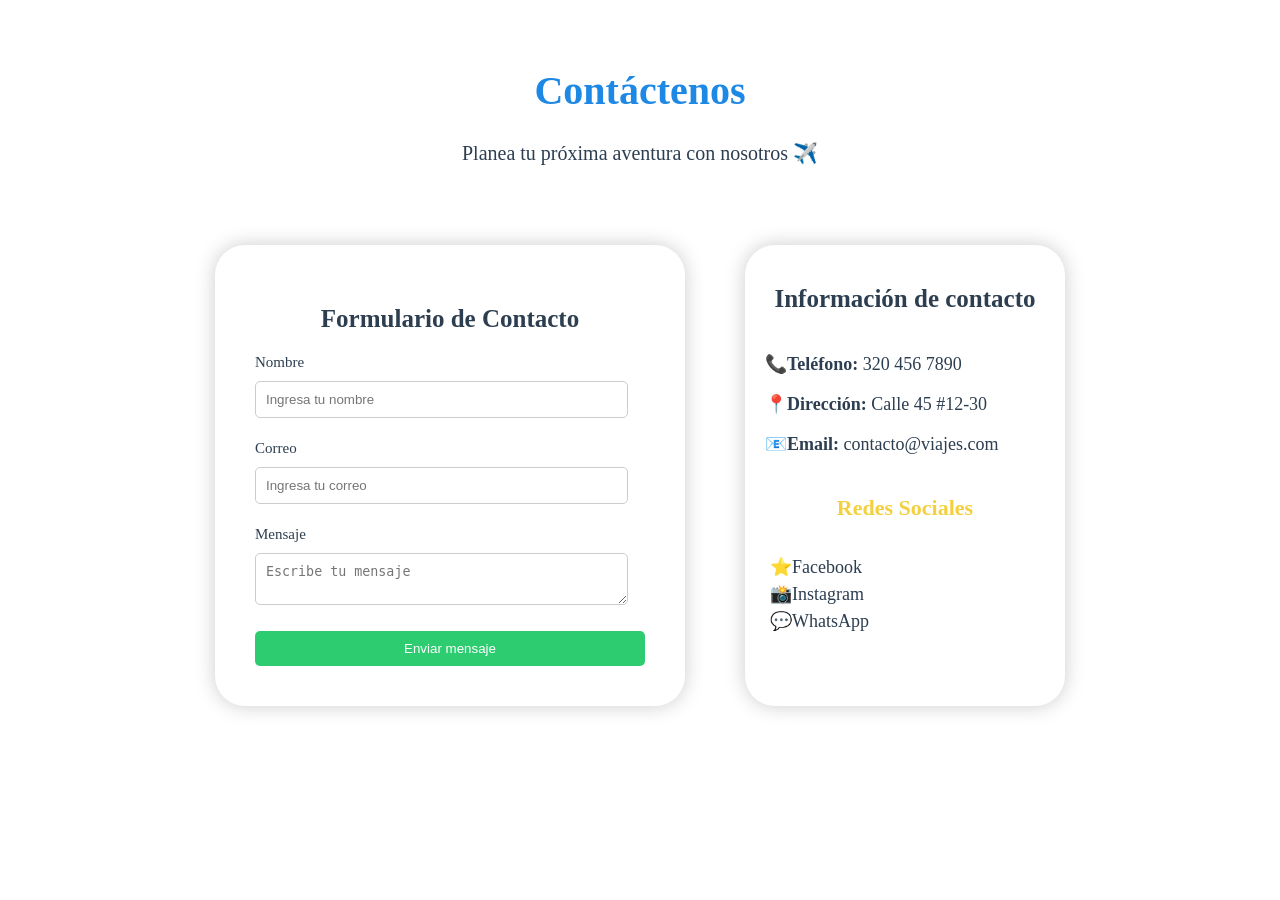
==== contactenos.html @ 36f04b3b "update" ====
<!DOCTYPE html><html lang="es"><head>
    <meta charset="UTF-8">
    <title>Contáctenos - Agencia de Viajes</title>
    <!-- Conexión con el CSS -->
    <link rel="stylesheet" href="./css/contactenos.css">
</head>
<body>
<!-- CONTENEDOR DE LA PANTALLA -->
<div class="pantalla">
    <!-- TÍTULO -->
    <h1>Contáctenos</h1>
    <p class="subtitulo">Planea tu próxima aventura con nosotros ✈️</p>
     <!-- CONTENEDOR PRINCIPAL -->
     <div class="contenedor">
         <!-- FORMULARIO -->
         <div class="formulario">
            <h2>Formulario de Contacto</h2>
             <form>
                <!-- Nombre -->
                <label>Nombre</label>
                <input type="text" placeholder="Ingresa tu nombre">
                <!-- Correo -->
                <label>Correo</label>
                <input type="email" placeholder="Ingresa tu correo">
                 <!-- Mensaje -->
                <label>Mensaje</label>
                <textarea placeholder="Escribe tu mensaje"></textarea>
                <!-- Botón -->
                <button>Enviar mensaje</button>
            </form>
    </div>
    <!-- INFORMACIÓN -->
    <div class="info">
        <h2>Información de contacto</h2>
            <p><strong> 📞Teléfono:</strong> 320 456 7890</p>
            <p><strong> 📍Dirección:</strong> Calle 45 #12-30</p>
            <p><strong> 📧Email:</strong> contacto@viajes.com</p>
        <h3 class="redes-titulo">Redes Sociales</h3>
        <div class="redes">
            <p>⭐Facebook</p>
            <p>📸Instagram</p>
            <p>💬WhatsApp</p>
        </div>
        </div>
    </div>
</div>
</body>
</html>
---- css/contactenos.css ----
/* ESTILO GENERAL */
body{
    background-color: #FFFFFF; /* blanco */
    margin: 0;
    color: #2C3E50; /* gris oscuro */
}
/* CONTENEDOR PRINCIPAL */
.pantalla{
    padding: 40px;
}
/* TÍTULO */
h1{
    color: #1E88E5; /* azul océano */
     text-align: center;
      font-size: 40px;
}
/* SUBTÍTULO */
.subtitulo{
    color: #2C3E50;
    text-align: center;
    font-size: 20px;
    
}
/* CONTENEDOR DE FORMULARIO E INFO */
.contenedor{
    display: flex;
    justify-content: center;
    gap: 60px;
    margin-top: 80px;
}
/* FORMULARIO */
.formulario{
    background: #FFFFFF;
    padding: 40px;
    width: 390px;
    border-radius: 30px;
    box-shadow: 0px 0px 20px #ccc;
    font-size: 15px;
}
.formulario h2{
    text-align: center; /* solo el título del formulario */
    font-size: 25px;
}
.info h2{
    text-align: center; /* solo el título de contacto */
    font-size: 25px;
    margin-bottom: 40px;
}
/* CAMPOS */
input, textarea{
    width: 90%;
    padding: 10px;
    margin-top: 10px;
    margin-bottom: 22px;
    border-radius: 5px;
    border: 1px solid #ccc;
}
/* BOTÓN */
button{
    background-color: #2ECC71; /* verde tropical */
    color: white;
    border: none;
    padding: 10px;
    width: 100%;
    border-radius: 5px;
    cursor: pointer;
}
/* EFECTO HOVER */
button:hover{
    background-color: #27ae60;
}
/* INFORMACIÓN */
.info{
    background: #FFFFFF;
    padding: 20px;
    width: 280px;
    border-radius: 30px;
    box-shadow: 0px 0px 20px #ccc;
    font-size: 18px;
}
/* TÍTULO REDES */
.redes-titulo{
    color: #F4D03F; /* amarillo sol */
    text-align: center;
    font-size: 22px;
    margin-top: 40px;
    margin-bottom: 35px;
}
/* REDES */
.redes p{
    margin: 5px;
}
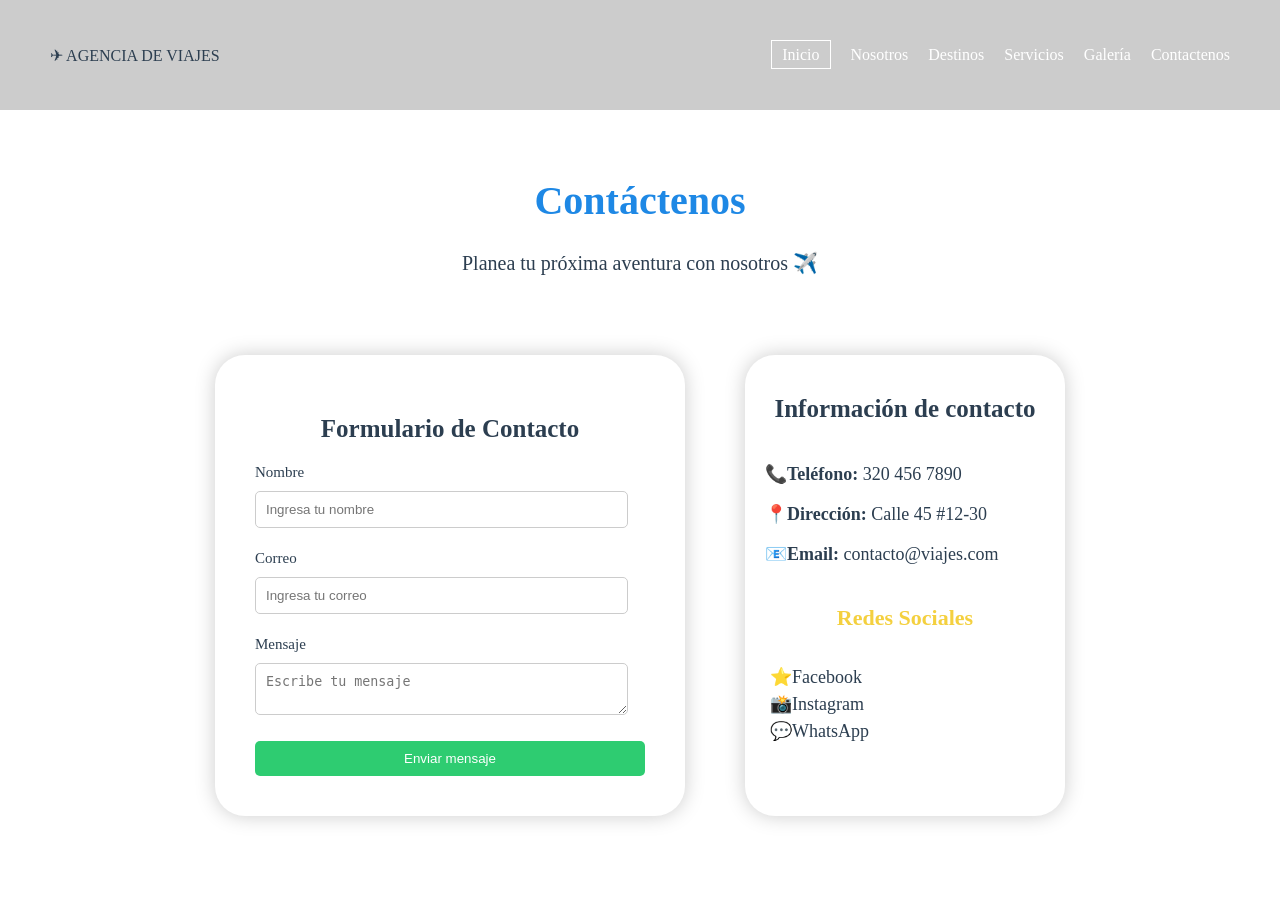
==== commit 364f3f18: "Actualizacion de la pagina de destinos" ====
--- a/contactenos.html
+++ b/contactenos.html
@@ -5,6 +5,19 @@
     <link rel="stylesheet" href="./css/contactenos.css">
 </head>
 <body>
+                <header>
+        <nav class="navbar">
+            <div class="logo">✈ AGENCIA DE VIAJES</div>
+            <ul class="nav-links">
+                <li><a href="Index.html" class="active">Inicio</a></li>
+                <li><a href="nosotros.html">Nosotros</a></li>
+                <li><a href="Destinos.html">Destinos</a></li>
+                <li><a href="Servicios.html">Servicios</a></li>
+                <li><a href="#">Galería</a></li>
+                <li><a href="contactenos.html">Contactenos</a></li>
+            </ul>
+        </nav>
+    </header>
 <!-- CONTENEDOR DE LA PANTALLA -->
 <div class="pantalla">
     <!-- TÍTULO -->
--- a/css/contactenos.css
+++ b/css/contactenos.css
@@ -1,3 +1,30 @@
+.navbar {
+    display: flex;
+    justify-content: space-between;
+    align-items: center;
+    padding: 30px 50px;
+    background: rgba(0, 0, 0, 0.2); /* Fondo sutil para legibilidad */
+}
+
+.nav-links {
+    display: flex;
+    list-style: none;
+}
+
+.nav-links li {
+    margin-left: 20px;
+}
+
+.nav-links a {
+    text-decoration: none;
+    color: white;
+    font-size: 16px;
+}
+
+.nav-links a.active {
+    border: 1px solid white;
+    padding: 5px 10px;
+}
 /* ESTILO GENERAL */
 body{
     background-color: #FFFFFF; /* blanco */
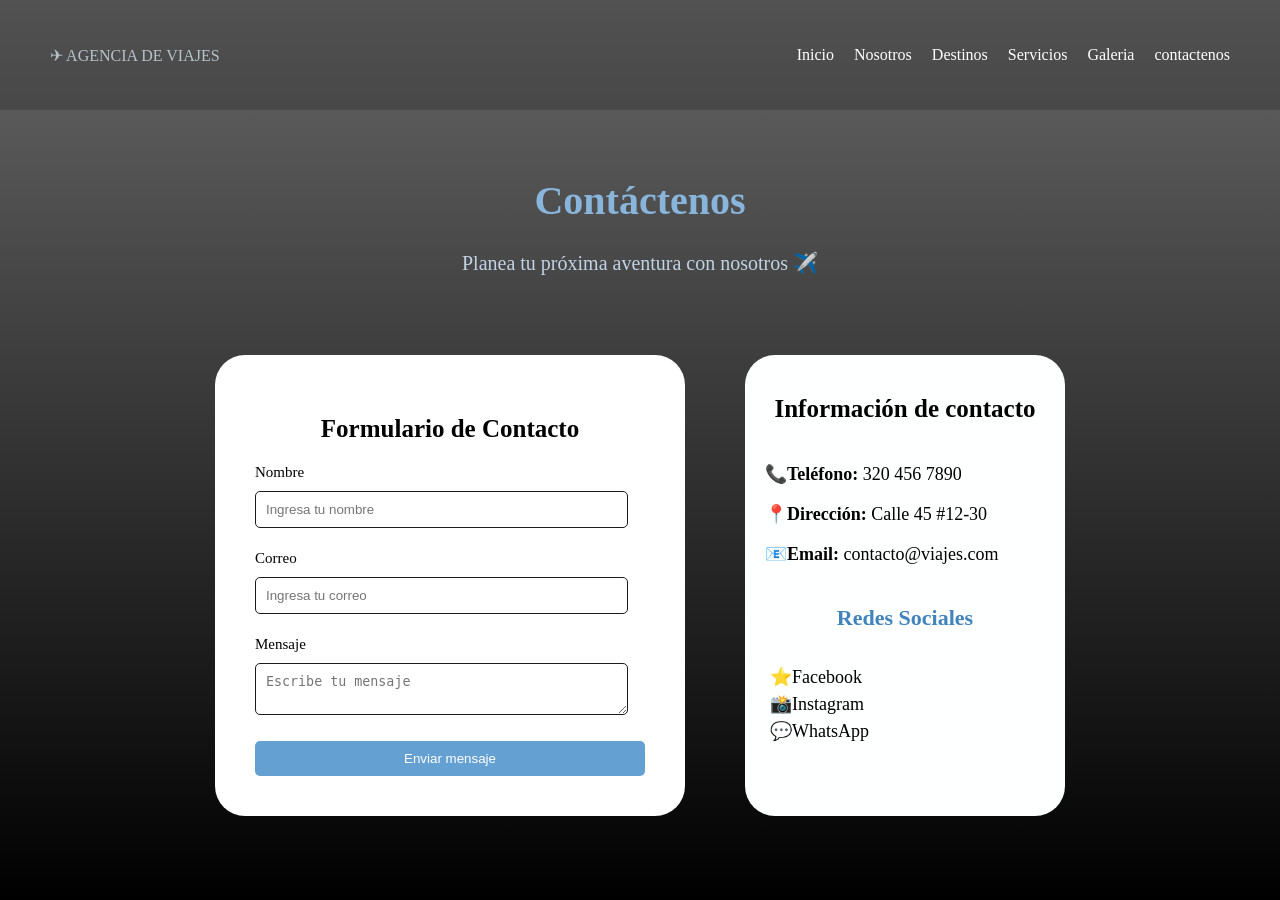
==== commit a809ac55: "cambios nuevos" ====
--- a/contactenos.html
+++ b/contactenos.html
@@ -5,17 +5,18 @@
     <link rel="stylesheet" href="./css/contactenos.css">
 </head>
 <body>
-                <header>
+    <header>
         <nav class="navbar">
             <div class="logo">✈ AGENCIA DE VIAJES</div>
             <ul class="nav-links">
-                <li><a href="Index.html" class="active">Inicio</a></li>
-                <li><a href="nosotros.html">Nosotros</a></li>
-                <li><a href="Destinos.html">Destinos</a></li>
-                <li><a href="Servicios.html">Servicios</a></li>
-                <li><a href="#">Galería</a></li>
-                <li><a href="contactenos.html">Contactenos</a></li>
+              <li><a href="index.html" class="nav-link">Inicio</a></li>
+            <li><a href="nosotros.html" class="nav-link">Nosotros</a></li>
+            <li><a href="Destinos.html" class="nav-link">Destinos</a></li>
+            <li><a href="Servicios.html" class="nav-link">Servicios</a></li>
+            <li><a href="galeria.html" class="nav-link">Galeria</a></li>
+            <li><a href="contactenos.html" class="nav-link">contactenos</a></li>
             </ul>
+        </div>
         </nav>
     </header>
 <!-- CONTENEDOR DE LA PANTALLA -->
--- a/css/contactenos.css
+++ b/css/contactenos.css
@@ -1,9 +1,39 @@
+/* ESTILO GENERAL */
+body {
+    /* Imagen de fondo que cubre toda la pantalla */
+   background: linear-gradient(rgba(37, 37, 37, 0.7), rgba(0, 0, 0, 10)), url("https://clinicascres.com/wp-content/uploads/2024/04/tansparent-of-sea-water-surface-texture-background-free-photo.jpeg");
+    background-position: center;
+    background-attachment: fixed;
+    height: 100vh;
+    color: rgb(255, 255, 255);
+}
+
+/* Navegación */
 .navbar {
     display: flex;
     justify-content: space-between;
     align-items: center;
     padding: 30px 50px;
-    background: rgba(0, 0, 0, 0.2); /* Fondo sutil para legibilidad */
+    background: rgba(3, 2, 2, 0.2); 
+}
+body{
+    background-color: #FFFFFF; /* blanco */
+    margin: 0;
+    color: #b7c3ca; /* gris oscuro */
+}
+.navbar {
+    display: flex;
+    justify-content: space-between;
+    align-items: center;
+    padding: 30px 50px;
+    background: rgba(3, 2, 2, 0.2); 
+}
+nav a{
+    
+    transition: color 0.5s ease;
+}
+nav a:hover {
+    color: #057280;
 }
 
 .nav-links {
@@ -18,6 +48,7 @@
 .nav-links a {
     text-decoration: none;
     color: white;
+    
     font-size: 16px;
 }
 
@@ -25,25 +56,19 @@
     border: 1px solid white;
     padding: 5px 10px;
 }
-/* ESTILO GENERAL */
-body{
-    background-color: #FFFFFF; /* blanco */
-    margin: 0;
-    color: #2C3E50; /* gris oscuro */
-}
 /* CONTENEDOR PRINCIPAL */
 .pantalla{
     padding: 40px;
 }
 /* TÍTULO */
 h1{
-    color: #1E88E5; /* azul océano */
+    color: #89b5db; /* azul océano */
      text-align: center;
       font-size: 40px;
 }
 /* SUBTÍTULO */
 .subtitulo{
-    color: #2C3E50;
+    color: #c1d3e4;
     text-align: center;
     font-size: 20px;
     
@@ -57,21 +82,23 @@
 }
 /* FORMULARIO */
 .formulario{
-    background: #FFFFFF;
+    background: #ffffff;
     padding: 40px;
     width: 390px;
     border-radius: 30px;
-    box-shadow: 0px 0px 20px #ccc;
+    color: #000;
     font-size: 15px;
 }
 .formulario h2{
     text-align: center; /* solo el título del formulario */
     font-size: 25px;
+    color: #000;
 }
 .info h2{
     text-align: center; /* solo el título de contacto */
     font-size: 25px;
     margin-bottom: 40px;
+    color: #000;
 }
 /* CAMPOS */
 input, textarea{
@@ -80,11 +107,11 @@
     margin-top: 10px;
     margin-bottom: 22px;
     border-radius: 5px;
-    border: 1px solid #ccc;
+    border: 1px solid #1b1b1b;
 }
 /* BOTÓN */
 button{
-    background-color: #2ECC71; /* verde tropical */
+    background-color: #65a0d3; /* verde tropical */
     color: white;
     border: none;
     padding: 10px;
@@ -94,20 +121,20 @@
 }
 /* EFECTO HOVER */
 button:hover{
-    background-color: #27ae60;
+    background-color: #285b8a;
 }
 /* INFORMACIÓN */
 .info{
-    background: #FFFFFF;
+    background: #feffff;
     padding: 20px;
     width: 280px;
     border-radius: 30px;
-    box-shadow: 0px 0px 20px #ccc;
+    color: #000;
     font-size: 18px;
 }
 /* TÍTULO REDES */
 .redes-titulo{
-    color: #F4D03F; /* amarillo sol */
+    color: #4183bd; /* amarillo sol */
     text-align: center;
     font-size: 22px;
     margin-top: 40px;
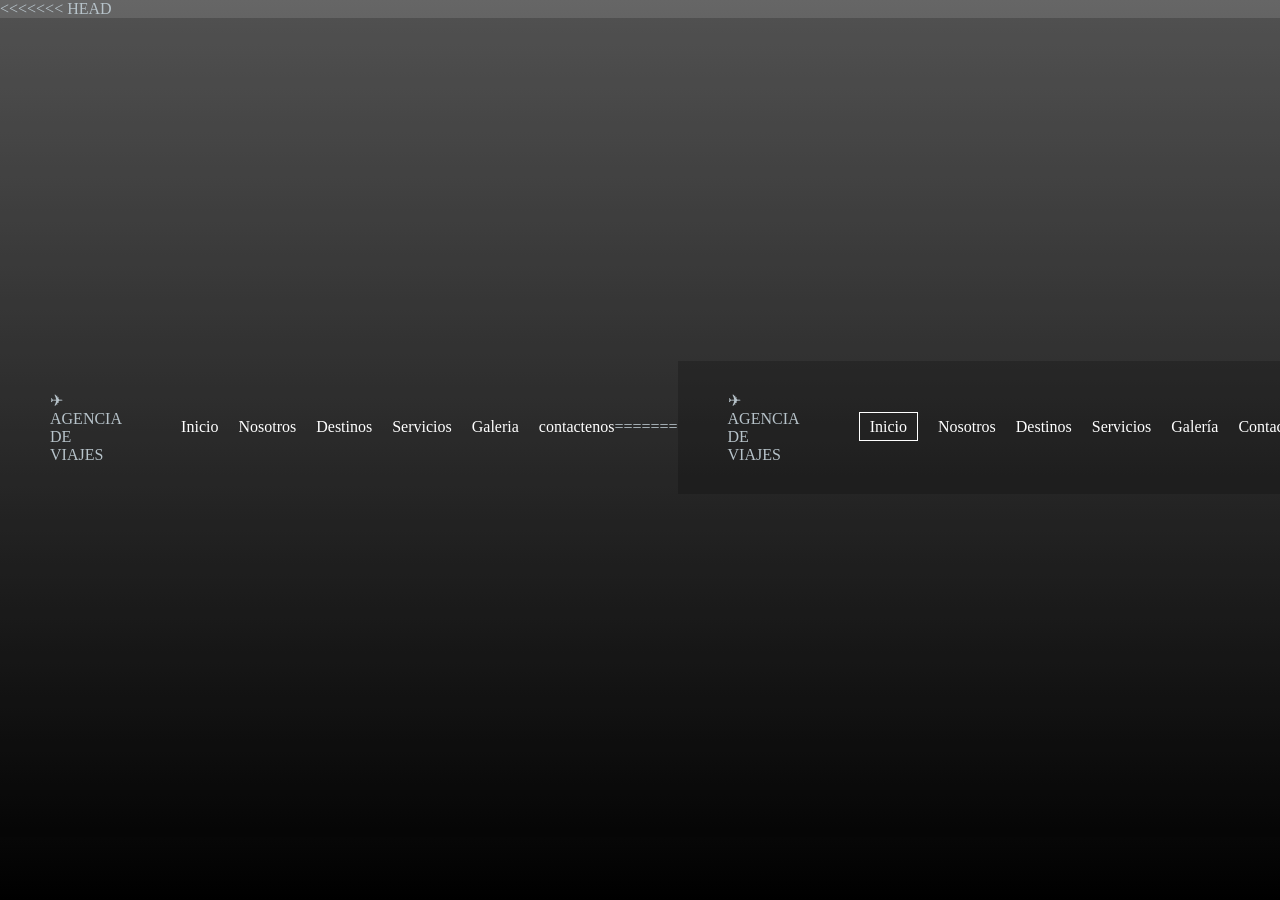
==== commit a0b1c0ca: "nuevo" ====
--- a/contactenos.html
+++ b/contactenos.html
@@ -5,6 +5,7 @@
     <link rel="stylesheet" href="./css/contactenos.css">
 </head>
 <body>
+<<<<<<< HEAD
     <header>
         <nav class="navbar">
             <div class="logo">✈ AGENCIA DE VIAJES</div>
@@ -17,6 +18,19 @@
             <li><a href="contactenos.html" class="nav-link">contactenos</a></li>
             </ul>
         </div>
+=======
+                <header>
+        <nav class="navbar">
+            <div class="logo">✈ AGENCIA DE VIAJES</div>
+            <ul class="nav-links">
+                <li><a href="Index.html" class="active">Inicio</a></li>
+                <li><a href="nosotros.html">Nosotros</a></li>
+                <li><a href="Destinos.html">Destinos</a></li>
+                <li><a href="Servicios.html">Servicios</a></li>
+                <li><a href="#">Galería</a></li>
+                <li><a href="contactenos.html">Contactenos</a></li>
+            </ul>
+>>>>>>> e4f4960462e03314e97ab79926596330e033599e
         </nav>
     </header>
 <!-- CONTENEDOR DE LA PANTALLA -->
--- a/css/contactenos.css
+++ b/css/contactenos.css
@@ -1,3 +1,30 @@
+.navbar {
+    display: flex;
+    justify-content: space-between;
+    align-items: center;
+    padding: 30px 50px;
+    background: rgba(0, 0, 0, 0.2); /* Fondo sutil para legibilidad */
+}
+
+.nav-links {
+    display: flex;
+    list-style: none;
+}
+
+.nav-links li {
+    margin-left: 20px;
+}
+
+.nav-links a {
+    text-decoration: none;
+    color: white;
+    font-size: 16px;
+}
+
+.nav-links a.active {
+    border: 1px solid white;
+    padding: 5px 10px;
+}
 /* ESTILO GENERAL */
 body {
     /* Imagen de fondo que cubre toda la pantalla */
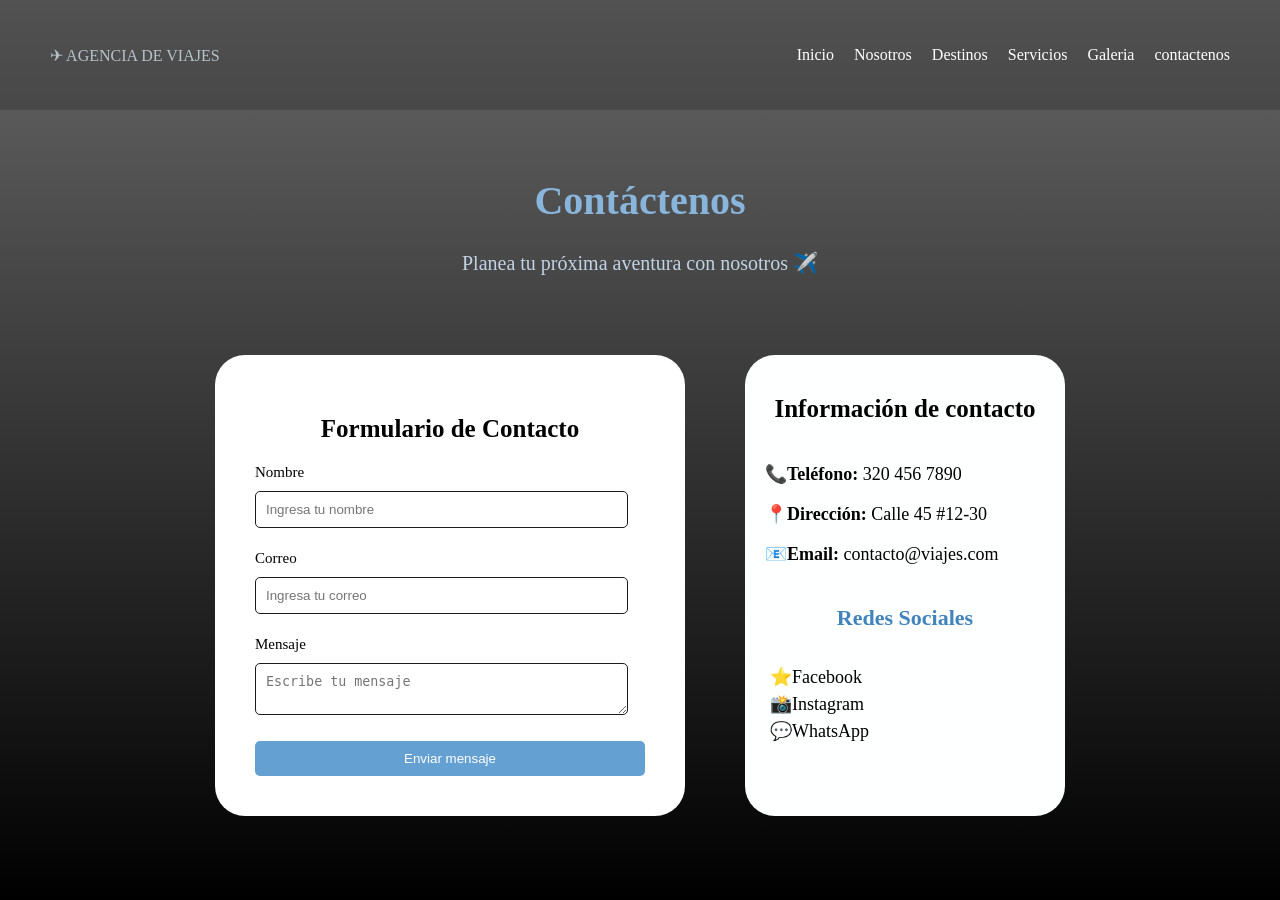
==== commit 6644326d: "nuevo" ====
--- a/contactenos.html
+++ b/contactenos.html
@@ -5,7 +5,6 @@
     <link rel="stylesheet" href="./css/contactenos.css">
 </head>
 <body>
-<<<<<<< HEAD
     <header>
         <nav class="navbar">
             <div class="logo">✈ AGENCIA DE VIAJES</div>
@@ -18,19 +17,6 @@
             <li><a href="contactenos.html" class="nav-link">contactenos</a></li>
             </ul>
         </div>
-=======
-                <header>
-        <nav class="navbar">
-            <div class="logo">✈ AGENCIA DE VIAJES</div>
-            <ul class="nav-links">
-                <li><a href="Index.html" class="active">Inicio</a></li>
-                <li><a href="nosotros.html">Nosotros</a></li>
-                <li><a href="Destinos.html">Destinos</a></li>
-                <li><a href="Servicios.html">Servicios</a></li>
-                <li><a href="#">Galería</a></li>
-                <li><a href="contactenos.html">Contactenos</a></li>
-            </ul>
->>>>>>> e4f4960462e03314e97ab79926596330e033599e
         </nav>
     </header>
 <!-- CONTENEDOR DE LA PANTALLA -->
